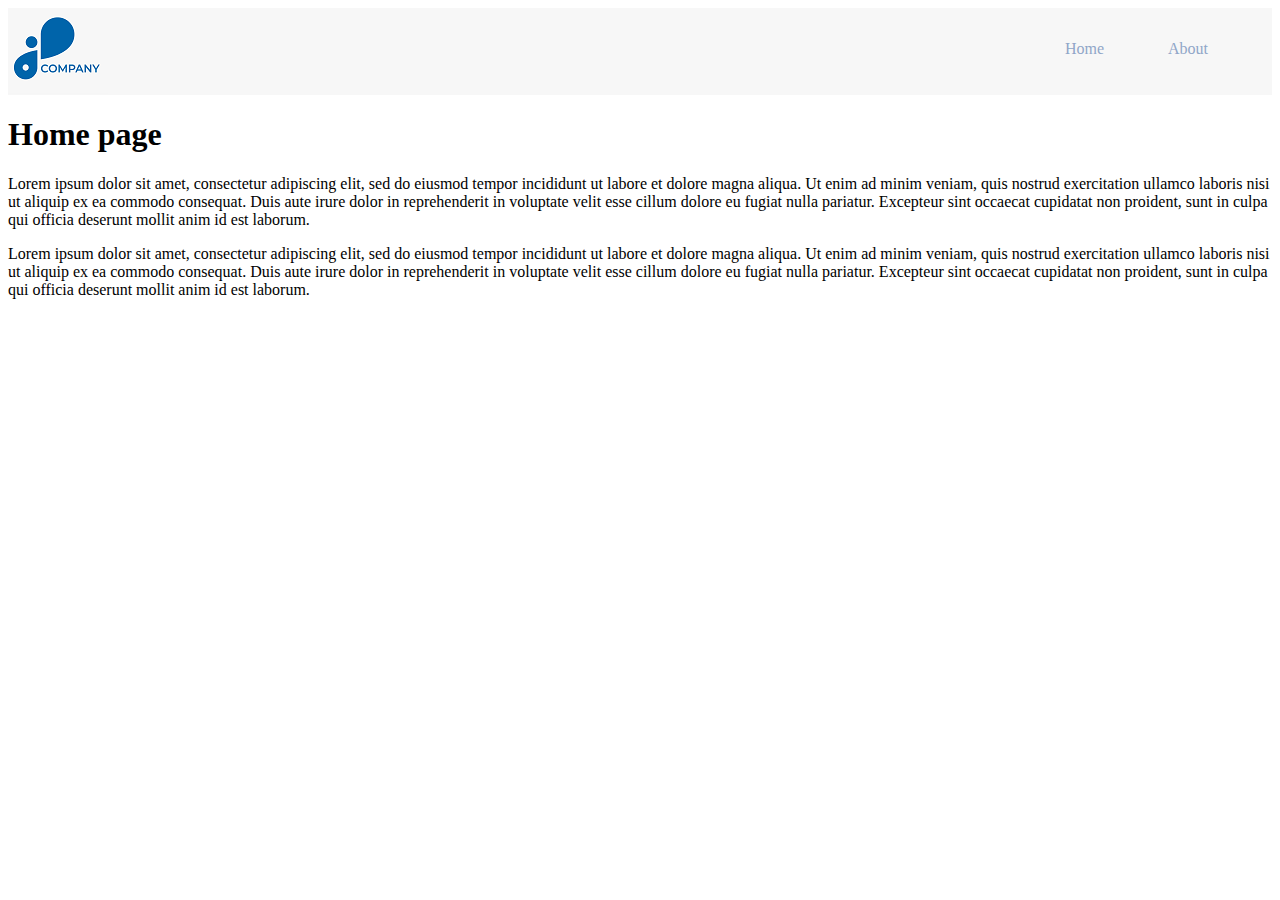
==== index.html @ 2eac94cb "first commit on V2" ====
<!DOCTYPE html>
<html lang="en">
  <head>
    <meta charset="UTF-8">
    <title>Client Check in #2</title>
    <link rel="stylesheet" href="css/style.css">
  </head>
  <body>

    <nav>
        <div clas="logo">
            <a href="index.html">
            <img src="logoSmall.png" alt="Guardian Logo">
            </a>
        </div>
        <div class="navigation">
            <a href="index.html">Home</a>
            <a href="about.html">About</a>
        </div>
    </nav>
    <h1>Home page</h1>
    <P>Lorem ipsum dolor sit amet, consectetur adipiscing elit, sed do eiusmod 
      tempor incididunt ut labore et dolore magna aliqua. Ut enim ad minim veniam, 
      quis nostrud exercitation ullamco laboris nisi ut aliquip ex ea commodo consequat. 
      Duis aute irure dolor in reprehenderit in voluptate velit esse cillum dolore eu fugiat 
      nulla pariatur. Excepteur sint occaecat cupidatat non proident, sunt in culpa qui officia 
      deserunt mollit anim id est laborum.</P>
    <P>Lorem ipsum dolor sit amet, consectetur adipiscing elit, sed do eiusmod 
      tempor incididunt ut labore et dolore magna aliqua. Ut enim ad minim veniam, 
      quis nostrud exercitation ullamco laboris nisi ut aliquip ex ea commodo consequat. 
      Duis aute irure dolor in reprehenderit in voluptate velit esse cillum dolore eu fugiat 
      nulla pariatur. Excepteur sint occaecat cupidatat non proident, sunt in culpa qui officia 
      deserunt mollit anim id est laborum.</P>
	<script src="index.js"></script>
  </body>
</html>
---- css/style.css ----
nav {
  display: flex;
  width: 100%;
  height: 87px;
  background-color: #f7f7f7;
}
nav .logo {
  max-height: fit-content;
  justify-content: left;
}
nav .navigation {
  display: flex;
  width: 100%;
  align-items: right;
  justify-content: right;
  padding-right: 2em;
}
nav .navigation a {
  margin: 2em;
  color: #90a6c8;
  text-decoration: none;
}
body {
  background-color: white;
}
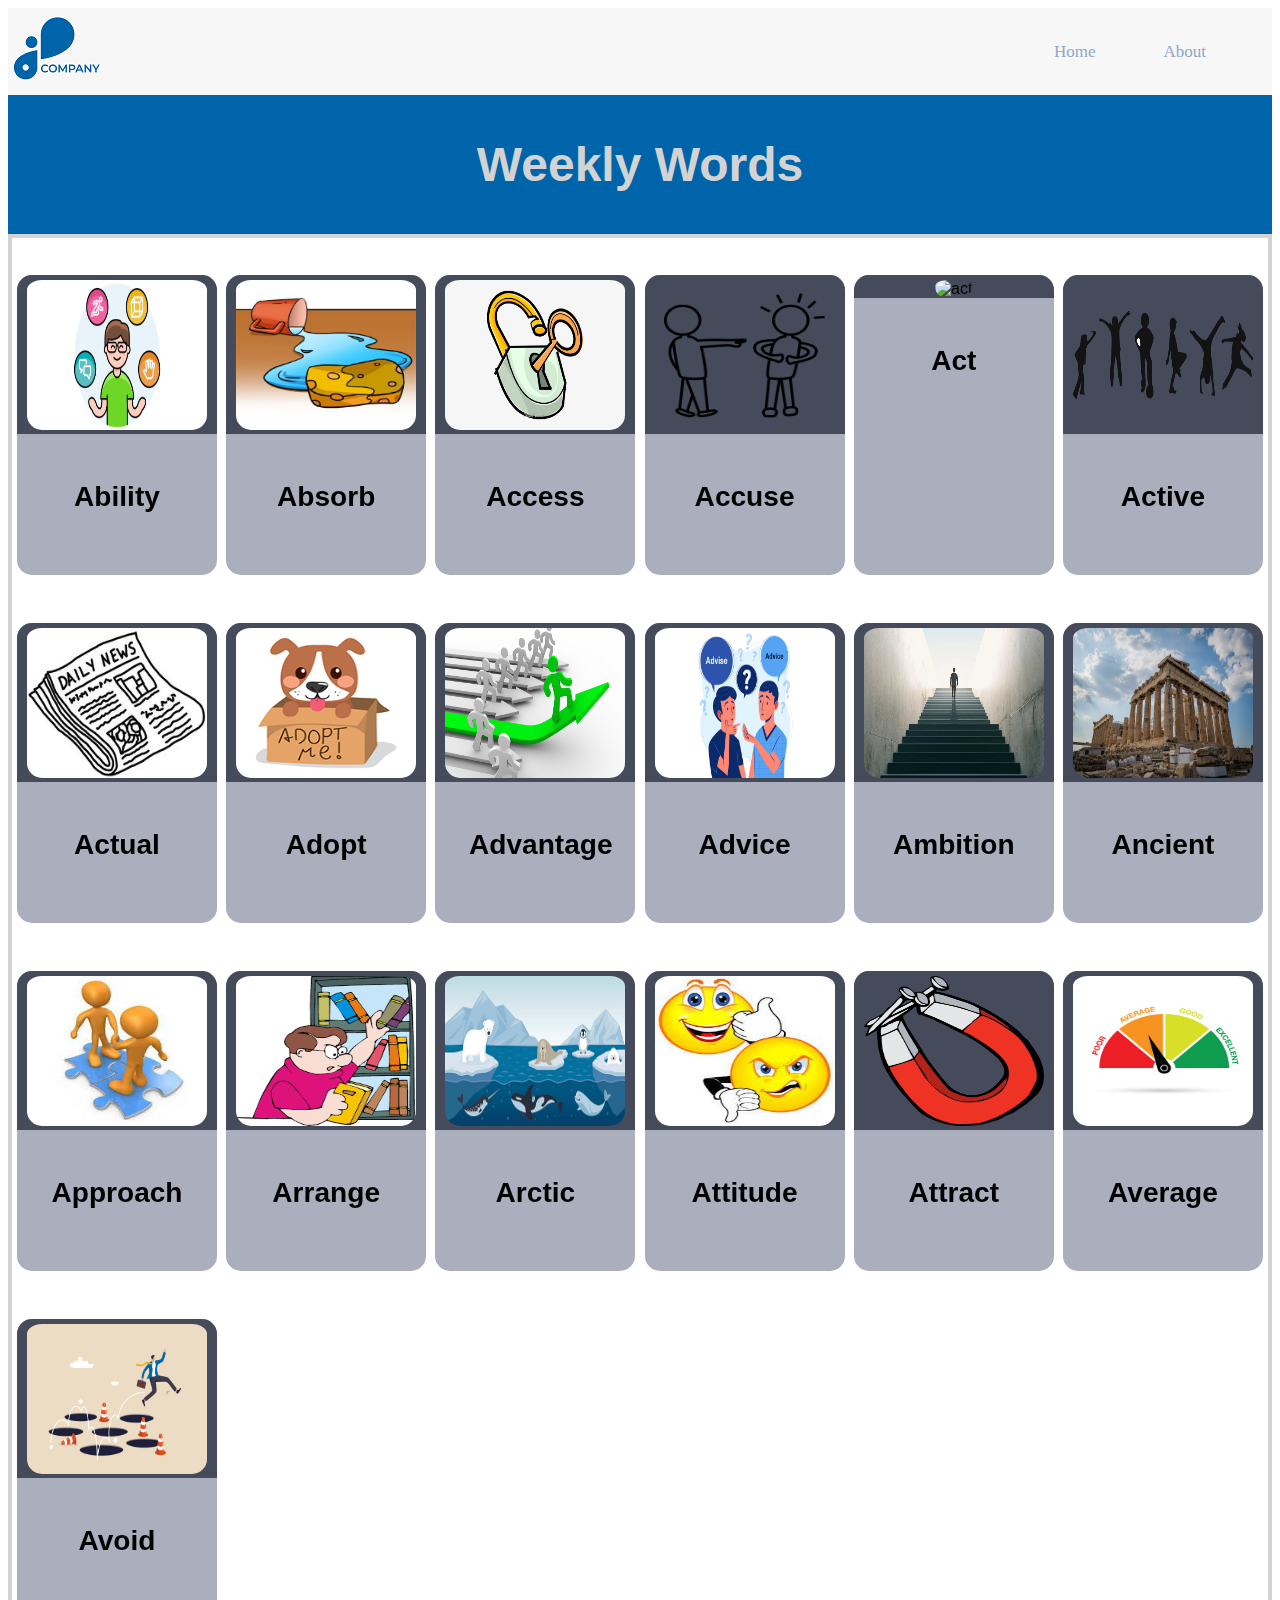
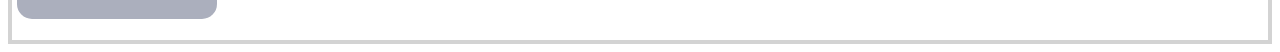
==== commit b678c226: "first commit" ====
--- a/index.html
+++ b/index.html
@@ -1,16 +1,18 @@
 <!DOCTYPE html>
 <html lang="en">
-  <head>
+
+<head>
     <meta charset="UTF-8">
-    <title>Client Check in #2</title>
-    <link rel="stylesheet" href="css/style.css">
-  </head>
-  <body>
+    <title>Client Check in #3</title>
+    <link rel="stylesheet" href="style.css">
+</head>
+
+<body>
 
     <nav>
-        <div clas="logo">
+        <div class="logo">
             <a href="index.html">
-            <img src="logoSmall.png" alt="Guardian Logo">
+                <img src="images/logoSmall.png" alt="Guardian Logo">
             </a>
         </div>
         <div class="navigation">
@@ -18,19 +20,382 @@
             <a href="about.html">About</a>
         </div>
     </nav>
-    <h1>Home page</h1>
-    <P>Lorem ipsum dolor sit amet, consectetur adipiscing elit, sed do eiusmod 
-      tempor incididunt ut labore et dolore magna aliqua. Ut enim ad minim veniam, 
-      quis nostrud exercitation ullamco laboris nisi ut aliquip ex ea commodo consequat. 
-      Duis aute irure dolor in reprehenderit in voluptate velit esse cillum dolore eu fugiat 
-      nulla pariatur. Excepteur sint occaecat cupidatat non proident, sunt in culpa qui officia 
-      deserunt mollit anim id est laborum.</P>
-    <P>Lorem ipsum dolor sit amet, consectetur adipiscing elit, sed do eiusmod 
-      tempor incididunt ut labore et dolore magna aliqua. Ut enim ad minim veniam, 
-      quis nostrud exercitation ullamco laboris nisi ut aliquip ex ea commodo consequat. 
-      Duis aute irure dolor in reprehenderit in voluptate velit esse cillum dolore eu fugiat 
-      nulla pariatur. Excepteur sint occaecat cupidatat non proident, sunt in culpa qui officia 
-      deserunt mollit anim id est laborum.</P>
-	<script src="index.js"></script>
-  </body>
+    <header class="masthead">
+        <h1>Weekly Words</h1>
+    </header>
+
+    <main class="main-area">
+
+        <div class="centered">
+
+            <section class="cards">
+
+                <div class="card flip-card">
+                    <div class="flip-card-inner">
+                        <div class="flip-card-front">
+                            <div class="pixHolder">
+                                <img src="images/ability.jpg" alt="ability" />
+                            </div>
+                            <div class="card-content">
+                                <h3>Ability</h3>
+                            </div>
+                        </div>
+                        <div class="flip-card-back">
+                            <h1>Ability</h1>
+                            <p>The power to do something; the quality of being able.</p>
+                            <br>
+                            <h2>Example:</h2>
+                            <p>Most birds have the ability to fly.</p>
+                        </div>
+                    </div>
+                </div>
+                <div class="card flip-card">
+                    <div class="flip-card-inner">
+                        <div class="flip-card-front">
+                            <div class="pixHolder">
+                                <img src="images/absorb.jpg" alt="absorb" />
+                            </div>
+                            <div class="card-content">
+                                <h3>Absorb</h3>
+                            </div>
+                        </div>
+                        <div class="flip-card-back">
+                            <h1>Absorb</h1>
+                            <p>Take in or soak up.
+                            </p>
+                            <br>
+                            <h2>Example:</h2>
+                            <p>A paper towel will absorb the spilled milk.</p>
+                        </div>
+                    </div>
+                </div>
+                <div class="card flip-card">
+                    <div class="flip-card-inner">
+                        <div class="flip-card-front">
+                            <div class="pixHolder">
+                                <img src="images/access.jpg" alt="access" />
+                            </div>
+                            <div class="card-content">
+                                <h3>Access</h3>
+                            </div>
+                        </div>
+                        <div class="flip-card-back">
+                            <h1>Access</h1>
+                            <p>The right or ability to enter, look at, or use something.</p>
+                            <br>
+                            <h2>Example:</h2>
+                            <p>The older students have access to the computers at school.</p>
+                        </div>
+                    </div>
+                </div>
+                <div class="card flip-card">
+                    <div class="flip-card-inner">
+                        <div class="flip-card-front">
+                            <div class="pixHolder">
+                                <img src="images/accuse.jpg" alt="accuse" />
+                            </div>
+                            <div class="card-content">
+                                <h3>Accuse</h3>
+                            </div>
+                        </div>
+                        <div class="flip-card-back">
+                            <h1>Accuse</h1>
+                            <p>To blame for something wrong.</p>
+                            <br>
+                            <h2>Example:</h2>
+                            <p>The teacher accused her of cheating.</p>
+                        </div>
+                    </div>
+                </div>
+                <div class="card flip-card">
+                    <div class="flip-card-inner">
+                        <div class="flip-card-front">
+                            <div class="pixHolder">
+                                <img src="images/act.jpg" alt="act" />
+                            </div>
+                            <div class="card-content">
+                                <h3>Act</h3>
+                            </div>
+                        </div>
+                        <div class="flip-card-back">
+                            <h1>Act</h1>
+                            <p>To do something.</p>
+                            <br>
+                            <h2>Example:</h2>
+                            <p>He acted like he was going to run.</p>
+                        </div>
+                    </div>
+                </div>
+                <div class="card flip-card">
+                    <div class="flip-card-inner">
+                        <div class="flip-card-front">
+                            <div class="pixHolder">
+                                <img src="images/active.jpg" alt="active" />
+                            </div>
+                            <div class="card-content">
+                                <h3>Active</h3>
+                            </div>
+                        </div>
+                        <div class="flip-card-back">
+                            <h1>Active</h1>
+                            <p>To engage in physically energetic pursuits.</p>
+                            <br>
+                            <h2>Example:</h2>
+                            <p>The teacher encouraged her students to be active at recess.</p>
+                        </div>
+                    </div>
+                </div>
+                <div class="card flip-card">
+                    <div class="flip-card-inner">
+                        <div class="flip-card-front">
+                            <div class="pixHolder">
+                                <img src="images/actual.jpg" alt="actual" />
+                            </div>
+                            <div class="card-content">
+                                <h3>Actual</h3>
+                            </div>
+                        </div>
+                        <div class="flip-card-back">
+                            <h1>Actual</h1>
+                            <p>Existing in fact.</p>
+                            <br>
+                            <h2>Example:</h2>
+                            <p>The actual assignment wasn't as hard as the practice. </p>
+                        </div>
+                    </div>
+                </div>
+                <div class="card flip-card">
+                    <div class="flip-card-inner">
+                        <div class="flip-card-front">
+                            <div class="pixHolder">
+                                <img src="images/adopt.jpg" alt="adopt" />
+                            </div>
+                            <div class="card-content">
+                                <h3>Adopt</h3>
+                            </div>
+                        </div>
+                        <div class="flip-card-back">
+                            <h1>Adopt</h1>
+                            <p>Choose to take up, follow, or use.</p>
+                            <br>
+                            <h2>Example:</h2>
+                            <p>They chose to adopt new rules for the school. </p>
+                        </div>
+                    </div>
+                </div>
+                <div class="card flip-card">
+                    <div class="flip-card-inner">
+                        <div class="flip-card-front">
+                            <div class="pixHolder">
+                                <img src="images/advantage.jpg" alt="advantage" />
+                            </div>
+                            <div class="card-content">
+                                <h3>Advantage</h3>
+                            </div>
+                        </div>
+                        <div class="flip-card-back">
+                            <h1>Advantage</h1>
+                            <p>A circumstance that puts one in a favorable or superior position</p>
+                            <br>
+                            <h2>Example:</h2>
+                            <p>The team had the advantage of being better prepared.</p>
+                        </div>
+                    </div>
+                </div>
+                <div class="card flip-card">
+                    <div class="flip-card-inner">
+                        <div class="flip-card-front">
+                            <div class="pixHolder">
+                                <img src="images/advice.jpg" alt="advice" />
+                            </div>
+                            <div class="card-content">
+                                <h3>Advice</h3>
+                            </div>
+                        </div>
+                        <div class="flip-card-back">
+                            <h1>Advice</h1>
+                            <p>Information someone gives to provide help on certain things.</p>
+                            <br>
+                            <h2>Example:</h2>
+                            <p>He gave good advice to his students about studying.</p>
+                        </div>
+                    </div>
+                </div>
+                <div class="card flip-card">
+                    <div class="flip-card-inner">
+                        <div class="flip-card-front">
+                            <div class="pixHolder">
+                                <img src="images/ambition.jpg" alt="ambition" />
+                            </div>
+                            <div class="card-content">
+                                <h3>Ambition</h3>
+                            </div>
+                        </div>
+                        <div class="flip-card-back">
+                            <h1>Ambition</h1>
+                            <p>A strong desire to do or to achieve something.</p>
+                            <br>
+                            <h2>Example:</h2>
+                            <p>He had a strong ambition to become a doctor.</p>
+                        </div>
+                    </div>
+                </div>
+                <div class="card flip-card">
+                    <div class="flip-card-inner">
+                        <div class="flip-card-front">
+                            <div class="pixHolder">
+                                <img src="images/ancient.jpg" alt="ancient" />
+                            </div>
+                            <div class="card-content">
+                                <h3>Ancient</h3>
+                            </div>
+                        </div>
+                        <div class="flip-card-back">
+                            <h1>Ancient</h1>
+                            <p>Something from the past that no longer exists.</p>
+                            <br>
+                            <h2>Example:</h2>
+                            <p>The Aztec were an ancient people from South America.</p>
+                        </div>
+                    </div>
+                </div>
+                <div class="card flip-card">
+                    <div class="flip-card-inner">
+                        <div class="flip-card-front">
+                            <div class="pixHolder">
+                                <img src="images/approach.jpg" alt="approach" />
+                            </div>
+                            <div class="card-content">
+                                <h3>Approach</h3>
+                            </div>
+                        </div>
+                        <div class="flip-card-back">
+                            <h1>Approach</h1>
+                            <p>To come close to something</p>
+                            <br>
+                            <h2>Example:</h2>
+                            <p>The group slowly approached the sleeping dog.</p>
+                        </div>
+                    </div>
+                </div>
+                <div class="card flip-card">
+                    <div class="flip-card-inner">
+                        <div class="flip-card-front">
+                            <div class="pixHolder">
+                                <img src="images/arrange.jpg" alt="arrange" />
+                            </div>
+                            <div class="card-content">
+                                <h3>Arrange</h3>
+                            </div>
+                        </div>
+                        <div class="flip-card-back">
+                            <h1>Arrange</h1>
+                            <p>Put things in order</p>
+                            <br>
+                            <h2>Example:</h2>
+                            <p>She arranged her books by height.</p>
+                        </div>
+                    </div>
+                </div>
+                <div class="card flip-card">
+                    <div class="flip-card-inner">
+                        <div class="flip-card-front">
+                            <div class="pixHolder">
+                                <img src="images/arctic.jpg" alt="arctic" />
+                            </div>
+                            <div class="card-content">
+                                <h3>Arctic</h3>
+                            </div>
+                        </div>
+                        <div class="flip-card-back">
+                            <h1>Arctic</h1>
+                            <p>An area around the North Pole</p>
+                            <br>
+                            <h2>Example:</h2>
+                            <p>The adventurers explored the icy Arctic.</p>
+                        </div>
+                    </div>
+                </div>
+                <div class="card flip-card">
+                    <div class="flip-card-inner">
+                        <div class="flip-card-front">
+                            <div class="pixHolder">
+                                <img src="images/attitude.jpg" alt="attitude" />
+                            </div>
+                            <div class="card-content">
+                                <h3>Attitude</h3>
+                            </div>
+                        </div>
+                        <div class="flip-card-back">
+                            <h1>Attitude</h1>
+                            <p>How a person thinks or feels about someone or something</p>
+                            <br>
+                            <h2>Example:</h2>
+                            <p>He had a positive attitude about playing checkers with his friend.</p>
+                        </div>
+                    </div>
+                </div>
+                <div class="card flip-card">
+                    <div class="flip-card-inner">
+                        <div class="flip-card-front">
+                            <div class="pixHolder">
+                                <img src="images/attract.jpg" alt="attract" />
+                            </div>
+                            <div class="card-content">
+                                <h3>Attract</h3>
+                            </div>
+                        </div>
+                        <div class="flip-card-back">
+                            <h1>Attract</h1>
+                            <p>To bring stuff together.</p>
+                            <br>
+                            <h2>Example:</h2>
+                            <p>The magnet attracted the piece of metal.</p>
+                        </div>
+                    </div>
+                </div>
+                <div class="card flip-card">
+                    <div class="flip-card-inner">
+                        <div class="flip-card-front">
+                            <div class="pixHolder">
+                                <img src="images/average.jpg" alt="average" />
+                            </div>
+                            <div class="card-content">
+                                <h3>Average</h3>
+                            </div>
+                        </div>
+                        <div class="flip-card-back">
+                            <h1>Average</h1>
+                            <p>Something that is seen as the most common of something</p>
+                            <br>
+                            <h2>Example:</h2>
+                            <p>Jeans are usually the average type of pants people wear.</p>
+                        </div>
+                    </div>
+                </div>
+                <div class="card flip-card">
+                    <div class="flip-card-inner">
+                        <div class="flip-card-front">
+                            <div class="pixHolder">
+                                <img src="images/avoid.jpg" alt="avoid" />
+                            </div>
+                            <div class="card-content">
+                                <h3>Avoid</h3>
+                            </div>
+                        </div>
+                        <div class="flip-card-back">
+                            <h1>Avoid</h1>
+                            <p>To keep away from something. </p>
+                            <br>
+                            <h2>Example:</h2>
+                            <p>They avoided walking past the scary old house. </p>
+                        </div>
+                    </div>
+                </div>
+
+            </section>
+        </div>
+    </main>
+</body>
+
 </html>--- a/style.css
+++ b/style.css
@@ -0,0 +1,259 @@
+nav {
+    display: flex;
+    width: 100%;
+    height: 87px;
+    background-color: #f7f7f7;
+  }
+  nav .logo {
+    max-height: fit-content;
+    justify-content: left;
+  }
+  nav .navigation {
+    display: flex;
+    width: 100%;
+    align-items: right;
+    justify-content: right;
+    padding-right: 2em;
+  }
+  nav .navigation a {
+    margin: 2em;
+    color: #90a6c8;
+    text-decoration: none;
+    font-size: 17px;
+  }
+
+  body {
+    background-color: white;
+  }
+  .masthead {
+
+    background-color: #0064AA;
+  
+    height: auto;
+  
+    padding: 10px;
+  
+    font-size: x-large;
+  
+    font-family: Montserrat, sans-serif;
+
+    color: lightgrey;
+
+    text-align: center;
+  
+  }
+  
+  p {
+    padding: 3px;
+  }
+  
+  .centered {
+  
+    margin-left: auto;
+  
+    margin-right: auto;
+  
+  }
+ 
+  .main-area {
+
+    border: 4px solid lightgray;
+  
+    background-color: white;
+  
+  }
+
+  .cards {
+  
+    display: flex;
+  
+    flex-wrap: wrap;
+  
+    justify-content: space-between;
+  
+    margin-top: -1em;
+  
+    padding: 5px;
+  
+  }
+  .card {
+
+    background: lightgray;
+  
+    margin-bottom: 2em;
+  
+    margin-top: 2em;
+  
+    max-height: 300px;
+
+    border-radius: 15px;
+  
+    flex: 1 1 200px;
+  
+    position: relative; /* to position items inside card */
+  
+  }
+  
+  .card a {
+  
+    color: black;
+  
+    text-decoration: none;
+  
+  }
+  
+  
+  
+  .card-content {
+  
+    padding: 1.4em;
+  
+    margin-top: 0;
+  
+    margin-bottom: 0.5em;
+  
+    font-weight: normal;
+
+    font-size: x-large;
+
+    font-family: sans-serif;
+  
+  }
+  h2 {
+
+    font-size: large;
+  
+  }
+  
+  .card-content p {
+  
+    font-size: 80%;
+  
+    font-weight: bolder;
+  
+  }
+  
+  .pixHolder {
+  
+    text-align: center;
+  
+    background-color: rgb(70, 75, 92);
+
+    border-top-left-radius: 15px;
+
+    border-top-right-radius: 15px;
+
+    
+  }
+  
+  
+  
+  .pixHolder img {
+  
+    padding-top: 5px;
+  
+    width: 90%;
+  
+    height: 150px;
+  
+    border-radius: 15px;
+  
+  }
+  
+  
+  
+  h3 {
+  
+    position: relative;
+  
+    top: -15px;
+  
+  }
+  
+@media screen and (min-width: 600px) {
+    .card {
+      flex: 0 1 200px;
+      max-width: 200px;
+      margin-bottom: 1em;
+    }
+  }  
+  @media screen and (max-width: 599px) {
+    .card {
+      flex: 0 1 calc(45% - 0.1em);
+      margin-bottom: 1em;
+    }
+    .masthead {
+      height: 125px;
+      padding-top: 10px;
+      font-size: large;
+    }
+  }
+  @media screen and (min-width: 800px) {
+    .cards {
+      margin-top: inherit;
+    }
+  }
+  [status="important"] {
+
+    border: 6px dashed green;
+  
+  }
+  
+  
+  
+  [status="done"]::before {
+  
+    content: "\2713";
+  
+    font-size: 10rem;
+  
+    font-weight: bolder;
+  
+    color: green;
+  
+    position: absolute;
+  
+    top: 5px;
+  
+    left: 5px;
+  
+  }
+  .flip-card {
+    background-color: transparent;
+    width: 200px;
+    height: 300px;
+    perspective: 1000px;
+    border-radius: 15px;
+  }
+  .flip-card-inner {
+    position: relative;
+    width: 100%;
+    height: 100%;
+    text-align: center;
+    transition: transform 0.6s;
+    transform-style: preserve-3d;
+    /* box-shadow: 0 4px 8px 0 rgba(0, 0, 0, 0.2); */
+  }
+  .flip-card:hover .flip-card-inner {
+    transform: rotateY(180deg);
+  }
+.flip-card-front,
+.flip-card-back {
+  position: absolute;
+  width: 100%;
+  height: 100%;
+  border-radius: 15px;
+  backface-visibility: hidden;
+  background-color: white;
+  font-family: sans-serif;
+}
+.flip-card-front {
+    background-color: rgb(171, 175, 189);
+    color: black;
+  }
+  .flip-card-back {
+    background-color: rgb(171, 175, 189);
+    border: 2px solid #0064AA;
+    color: black;
+    transform: rotateY(180deg);
+  }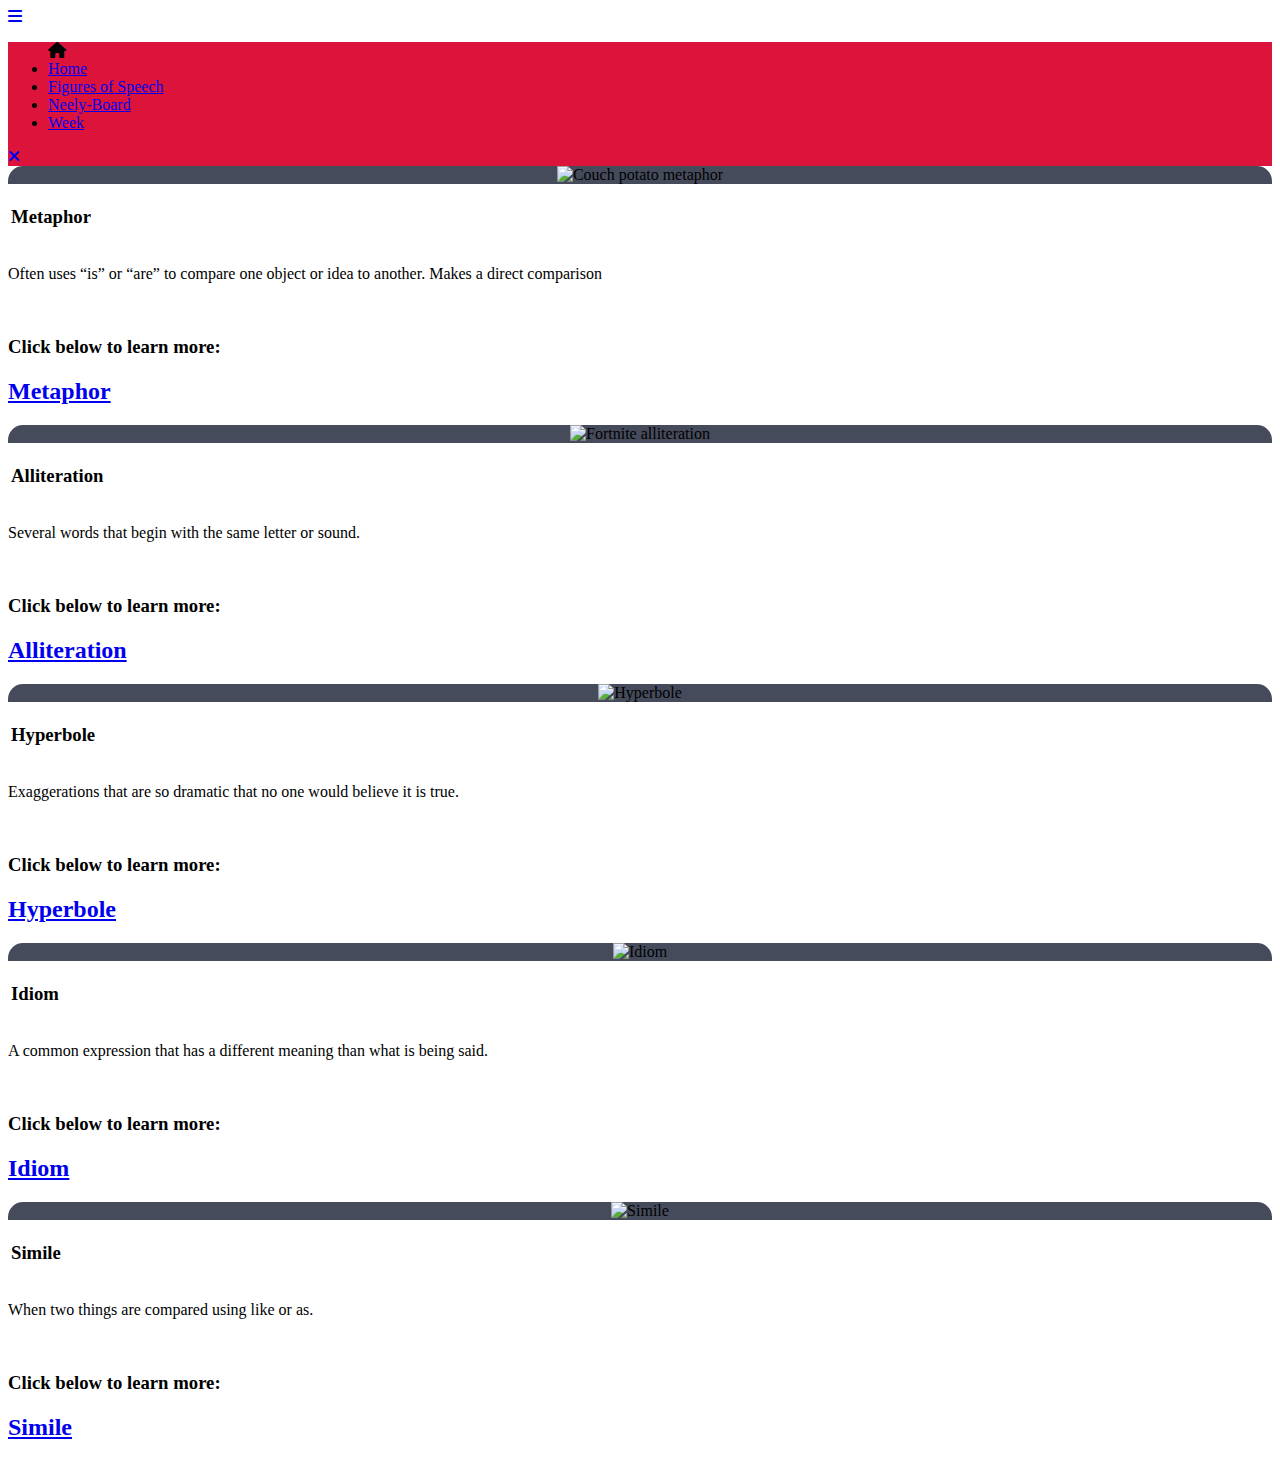
==== commit 8128f6e2: "FOS" ====
--- a/index.html
+++ b/index.html
@@ -3,399 +3,175 @@
 
 <head>
     <meta charset="UTF-8">
-    <title>Client Check in #3</title>
-    <link rel="stylesheet" href="style.css">
+    <meta http-equiv="X-UA-Compatible" content="IE=edge">
+    <meta name="viewport" content="width=device-width, initial-scale=1.0">
+    <title>Figures of Speech</title>
+    <link rel="stylesheet/less" type="text/css" href="./less/custom_styles.less" />
+    <link rel="stylesheet" href="https://cdnjs.cloudflare.com/ajax/libs/font-awesome/6.3.0/css/all.min.css" />
+    <link rel="icon" type="image/x-icon" href="images/favicon.ico">
+    <script src="https://cdn.jsdelivr.net/npm/less"></script>
+    <script src="app.js"></script>
+    <style>
+        .pixHolder {
+
+            text-align: center;
+
+            background-color: rgb(70, 75, 92);
+
+            border-top-left-radius: 15px;
+
+            border-top-right-radius: 15px;
+
+
+        }
+    </style>
 </head>
 
-<body>
+<body style="background-color: white">
+    <div>
+        <a class="hamburger" href="#navbar">
+            <i class="fa fa-bars"></i>
+        </a>
+        <nav id="navbar" style="background-color: crimson">
+            <ul>
+                <i class="fa-solid fa-house"></i>
+                <li><a href="index.html">Home</a></li>
+                <li><a href="simile.html">Figures of Speech</a></li>
+                <li><a href="neelyboard.html">Neely-Board</a></li>
+                <li><a href="week.html">Week</a></li>
+            </ul>
+            <a class="close" href="#">
+                <i class="fa fa-close"></i>
+            </a>
+        </nav>
+    </div>
 
-    <nav>
-        <div class="logo">
-            <a href="index.html">
-                <img src="images/logoSmall.png" alt="Guardian Logo">
-            </a>
-        </div>
-        <div class="navigation">
-            <a href="index.html">Home</a>
-            <a href="about.html">About</a>
-        </div>
-    </nav>
-    <header class="masthead">
-        <h1>Weekly Words</h1>
-    </header>
+    <div id="homePage">
+        <section class="cards">
 
-    <main class="main-area">
-
-        <div class="centered">
-
-            <section class="cards">
-
-                <div class="card flip-card">
-                    <div class="flip-card-inner">
-                        <div class="flip-card-front">
-                            <div class="pixHolder">
-                                <img src="images/ability.jpg" alt="ability" />
-                            </div>
-                            <div class="card-content">
-                                <h3>Ability</h3>
-                            </div>
+            <div class="card flip-card">
+                <div class="flip-card-inner">
+                    <div class="flip-card-front">
+                        <div class="pixHolder">
+                            <!-- <img src="" alt="absorb" /> -->
                         </div>
-                        <div class="flip-card-back">
-                            <h1>Ability</h1>
-                            <p>The power to do something; the quality of being able.</p>
-                            <br>
-                            <h2>Example:</h2>
-                            <p>Most birds have the ability to fly.</p>
+                        <div class="pixHolder">
+                            <img src="https://dobienews.scuc.txed.net/wp-content/uploads/2020/04/couch-900x629.jpg"
+                                alt="Couch potato metaphor" />
+                        </div>
+                        <div class="card-content" style="padding: 3px">
+                            <h3>Metaphor</h3>
                         </div>
                     </div>
+                    <div class="flip-card-back">
+                        <!-- <h1>Metaphor</h1> -->
+                        <p>Often uses “is” or
+                            “are” to compare one
+                            object or idea to
+                            another. Makes a
+                            direct comparison</p>
+                        <br>
+                        <h3>Click below to learn more:</h3>
+                        <h2><a href="metaphor.html">Metaphor</a></h2>
+                    </div>
+
                 </div>
-                <div class="card flip-card">
-                    <div class="flip-card-inner">
-                        <div class="flip-card-front">
-                            <div class="pixHolder">
-                                <img src="images/absorb.jpg" alt="absorb" />
-                            </div>
-                            <div class="card-content">
-                                <h3>Absorb</h3>
-                            </div>
+            </div>
+            <div class="card flip-card">
+                <div class="flip-card-inner">
+                    <div class="flip-card-front">
+                        <div class="pixHolder">
+                            <img src="https://www.pcinvasion.com/wp-content/uploads/2018/01/fortnite-2.jpg"
+                                alt="Fortnite alliteration" />
                         </div>
-                        <div class="flip-card-back">
-                            <h1>Absorb</h1>
-                            <p>Take in or soak up.
-                            </p>
-                            <br>
-                            <h2>Example:</h2>
-                            <p>A paper towel will absorb the spilled milk.</p>
+                        <div class="card-content" style="padding: 3px">
+                            <h3>Alliteration</h3>
                         </div>
                     </div>
+                    <div class="flip-card-back">
+                        <!-- <h1>Alliteration</h1> -->
+                        <p>Several words
+                            that begin with
+                            the same letter
+                            or sound.</p>
+                        <br>
+                        <h3>Click below to learn more:</h3>
+                        <h2><a href="alliteration.html">Alliteration</a></h2>
+                    </div>
                 </div>
-                <div class="card flip-card">
-                    <div class="flip-card-inner">
-                        <div class="flip-card-front">
-                            <div class="pixHolder">
-                                <img src="images/access.jpg" alt="access" />
-                            </div>
-                            <div class="card-content">
-                                <h3>Access</h3>
-                            </div>
+            </div>
+            <div class="card flip-card">
+                <div class="flip-card-inner">
+                    <div class="flip-card-front">
+                        <div class="pixHolder">
+                            <img src="https://i.pinimg.com/236x/54/67/c9/5467c92263389a595e6ca8880d04a895--figurative-language-school-classroom.jpg"
+                                alt="Hyperbole" />
                         </div>
-                        <div class="flip-card-back">
-                            <h1>Access</h1>
-                            <p>The right or ability to enter, look at, or use something.</p>
-                            <br>
-                            <h2>Example:</h2>
-                            <p>The older students have access to the computers at school.</p>
+                        <div class="card-content" style="padding: 3px">
+                            <h3>Hyperbole</h3>
                         </div>
                     </div>
+                    <div class="flip-card-back">
+                        <!-- <h1>Hyperbole</h1> -->
+                        <p>Exaggerations that
+                            are so dramatic that
+                            no one would believe
+                            it is true.</p>
+                        <br>
+                        <h3>Click below to learn more:</h3>
+                        <h2><a href="hyperbole.html">Hyperbole</a></h2>
+                    </div>
                 </div>
-                <div class="card flip-card">
-                    <div class="flip-card-inner">
-                        <div class="flip-card-front">
-                            <div class="pixHolder">
-                                <img src="images/accuse.jpg" alt="accuse" />
-                            </div>
-                            <div class="card-content">
-                                <h3>Accuse</h3>
-                            </div>
+            </div>
+            <div class="card flip-card">
+                <div class="flip-card-inner">
+                    <div class="flip-card-front">
+                        <div class="pixHolder">
+                            <img src="https://www.farmersalmanac.com/wp-content/uploads/2020/11/raining-cats-dogs.jpg"
+                                alt="Idiom" />
                         </div>
-                        <div class="flip-card-back">
-                            <h1>Accuse</h1>
-                            <p>To blame for something wrong.</p>
-                            <br>
-                            <h2>Example:</h2>
-                            <p>The teacher accused her of cheating.</p>
+                        <div class="card-content" style="padding: 3px">
+                            <h3>Idiom</h3>
                         </div>
                     </div>
+                    <div class="flip-card-back">
+                        <!-- <h1>Simile</h1> -->
+                        <p>A common
+                            expression that has a
+                            different meaning
+                            than what is being
+                            said.</p>
+                        <br>
+                        <h3>Click below to learn more:</h3>
+                        <h2><a href="idiom.html">Idiom</a></h2>
+                    </div>
                 </div>
-                <div class="card flip-card">
-                    <div class="flip-card-inner">
-                        <div class="flip-card-front">
-                            <div class="pixHolder">
-                                <img src="images/act.jpg" alt="act" />
-                            </div>
-                            <div class="card-content">
-                                <h3>Act</h3>
-                            </div>
+            </div>
+            <div class="card flip-card">
+                <div class="flip-card-inner">
+                    <div class="flip-card-front">
+                        <div class="pixHolder">
+                            <img src="https://leverageedublog.s3.ap-south-1.amazonaws.com/blog/wp-content/uploads/2020/09/10202906/examples-of-similie.jpg"
+                                alt="Simile" />
                         </div>
-                        <div class="flip-card-back">
-                            <h1>Act</h1>
-                            <p>To do something.</p>
-                            <br>
-                            <h2>Example:</h2>
-                            <p>He acted like he was going to run.</p>
+                        <div class="card-content" style="padding: 3px">
+                            <h3>Simile</h3>
                         </div>
                     </div>
-                </div>
-                <div class="card flip-card">
-                    <div class="flip-card-inner">
-                        <div class="flip-card-front">
-                            <div class="pixHolder">
-                                <img src="images/active.jpg" alt="active" />
-                            </div>
-                            <div class="card-content">
-                                <h3>Active</h3>
-                            </div>
-                        </div>
-                        <div class="flip-card-back">
-                            <h1>Active</h1>
-                            <p>To engage in physically energetic pursuits.</p>
-                            <br>
-                            <h2>Example:</h2>
-                            <p>The teacher encouraged her students to be active at recess.</p>
-                        </div>
+                    <div class="flip-card-back">
+                        <!-- <h1>Simile</h1> -->
+                        <p>When two things
+                            are compared
+                            using like or as.</p>
+                        <br>
+                        <h3>Click below to learn more:</h3>
+                        <h2><a href="simile.html">Simile</a></h2>
                     </div>
                 </div>
-                <div class="card flip-card">
-                    <div class="flip-card-inner">
-                        <div class="flip-card-front">
-                            <div class="pixHolder">
-                                <img src="images/actual.jpg" alt="actual" />
-                            </div>
-                            <div class="card-content">
-                                <h3>Actual</h3>
-                            </div>
-                        </div>
-                        <div class="flip-card-back">
-                            <h1>Actual</h1>
-                            <p>Existing in fact.</p>
-                            <br>
-                            <h2>Example:</h2>
-                            <p>The actual assignment wasn't as hard as the practice. </p>
-                        </div>
-                    </div>
-                </div>
-                <div class="card flip-card">
-                    <div class="flip-card-inner">
-                        <div class="flip-card-front">
-                            <div class="pixHolder">
-                                <img src="images/adopt.jpg" alt="adopt" />
-                            </div>
-                            <div class="card-content">
-                                <h3>Adopt</h3>
-                            </div>
-                        </div>
-                        <div class="flip-card-back">
-                            <h1>Adopt</h1>
-                            <p>Choose to take up, follow, or use.</p>
-                            <br>
-                            <h2>Example:</h2>
-                            <p>They chose to adopt new rules for the school. </p>
-                        </div>
-                    </div>
-                </div>
-                <div class="card flip-card">
-                    <div class="flip-card-inner">
-                        <div class="flip-card-front">
-                            <div class="pixHolder">
-                                <img src="images/advantage.jpg" alt="advantage" />
-                            </div>
-                            <div class="card-content">
-                                <h3>Advantage</h3>
-                            </div>
-                        </div>
-                        <div class="flip-card-back">
-                            <h1>Advantage</h1>
-                            <p>A circumstance that puts one in a favorable or superior position</p>
-                            <br>
-                            <h2>Example:</h2>
-                            <p>The team had the advantage of being better prepared.</p>
-                        </div>
-                    </div>
-                </div>
-                <div class="card flip-card">
-                    <div class="flip-card-inner">
-                        <div class="flip-card-front">
-                            <div class="pixHolder">
-                                <img src="images/advice.jpg" alt="advice" />
-                            </div>
-                            <div class="card-content">
-                                <h3>Advice</h3>
-                            </div>
-                        </div>
-                        <div class="flip-card-back">
-                            <h1>Advice</h1>
-                            <p>Information someone gives to provide help on certain things.</p>
-                            <br>
-                            <h2>Example:</h2>
-                            <p>He gave good advice to his students about studying.</p>
-                        </div>
-                    </div>
-                </div>
-                <div class="card flip-card">
-                    <div class="flip-card-inner">
-                        <div class="flip-card-front">
-                            <div class="pixHolder">
-                                <img src="images/ambition.jpg" alt="ambition" />
-                            </div>
-                            <div class="card-content">
-                                <h3>Ambition</h3>
-                            </div>
-                        </div>
-                        <div class="flip-card-back">
-                            <h1>Ambition</h1>
-                            <p>A strong desire to do or to achieve something.</p>
-                            <br>
-                            <h2>Example:</h2>
-                            <p>He had a strong ambition to become a doctor.</p>
-                        </div>
-                    </div>
-                </div>
-                <div class="card flip-card">
-                    <div class="flip-card-inner">
-                        <div class="flip-card-front">
-                            <div class="pixHolder">
-                                <img src="images/ancient.jpg" alt="ancient" />
-                            </div>
-                            <div class="card-content">
-                                <h3>Ancient</h3>
-                            </div>
-                        </div>
-                        <div class="flip-card-back">
-                            <h1>Ancient</h1>
-                            <p>Something from the past that no longer exists.</p>
-                            <br>
-                            <h2>Example:</h2>
-                            <p>The Aztec were an ancient people from South America.</p>
-                        </div>
-                    </div>
-                </div>
-                <div class="card flip-card">
-                    <div class="flip-card-inner">
-                        <div class="flip-card-front">
-                            <div class="pixHolder">
-                                <img src="images/approach.jpg" alt="approach" />
-                            </div>
-                            <div class="card-content">
-                                <h3>Approach</h3>
-                            </div>
-                        </div>
-                        <div class="flip-card-back">
-                            <h1>Approach</h1>
-                            <p>To come close to something</p>
-                            <br>
-                            <h2>Example:</h2>
-                            <p>The group slowly approached the sleeping dog.</p>
-                        </div>
-                    </div>
-                </div>
-                <div class="card flip-card">
-                    <div class="flip-card-inner">
-                        <div class="flip-card-front">
-                            <div class="pixHolder">
-                                <img src="images/arrange.jpg" alt="arrange" />
-                            </div>
-                            <div class="card-content">
-                                <h3>Arrange</h3>
-                            </div>
-                        </div>
-                        <div class="flip-card-back">
-                            <h1>Arrange</h1>
-                            <p>Put things in order</p>
-                            <br>
-                            <h2>Example:</h2>
-                            <p>She arranged her books by height.</p>
-                        </div>
-                    </div>
-                </div>
-                <div class="card flip-card">
-                    <div class="flip-card-inner">
-                        <div class="flip-card-front">
-                            <div class="pixHolder">
-                                <img src="images/arctic.jpg" alt="arctic" />
-                            </div>
-                            <div class="card-content">
-                                <h3>Arctic</h3>
-                            </div>
-                        </div>
-                        <div class="flip-card-back">
-                            <h1>Arctic</h1>
-                            <p>An area around the North Pole</p>
-                            <br>
-                            <h2>Example:</h2>
-                            <p>The adventurers explored the icy Arctic.</p>
-                        </div>
-                    </div>
-                </div>
-                <div class="card flip-card">
-                    <div class="flip-card-inner">
-                        <div class="flip-card-front">
-                            <div class="pixHolder">
-                                <img src="images/attitude.jpg" alt="attitude" />
-                            </div>
-                            <div class="card-content">
-                                <h3>Attitude</h3>
-                            </div>
-                        </div>
-                        <div class="flip-card-back">
-                            <h1>Attitude</h1>
-                            <p>How a person thinks or feels about someone or something</p>
-                            <br>
-                            <h2>Example:</h2>
-                            <p>He had a positive attitude about playing checkers with his friend.</p>
-                        </div>
-                    </div>
-                </div>
-                <div class="card flip-card">
-                    <div class="flip-card-inner">
-                        <div class="flip-card-front">
-                            <div class="pixHolder">
-                                <img src="images/attract.jpg" alt="attract" />
-                            </div>
-                            <div class="card-content">
-                                <h3>Attract</h3>
-                            </div>
-                        </div>
-                        <div class="flip-card-back">
-                            <h1>Attract</h1>
-                            <p>To bring stuff together.</p>
-                            <br>
-                            <h2>Example:</h2>
-                            <p>The magnet attracted the piece of metal.</p>
-                        </div>
-                    </div>
-                </div>
-                <div class="card flip-card">
-                    <div class="flip-card-inner">
-                        <div class="flip-card-front">
-                            <div class="pixHolder">
-                                <img src="images/average.jpg" alt="average" />
-                            </div>
-                            <div class="card-content">
-                                <h3>Average</h3>
-                            </div>
-                        </div>
-                        <div class="flip-card-back">
-                            <h1>Average</h1>
-                            <p>Something that is seen as the most common of something</p>
-                            <br>
-                            <h2>Example:</h2>
-                            <p>Jeans are usually the average type of pants people wear.</p>
-                        </div>
-                    </div>
-                </div>
-                <div class="card flip-card">
-                    <div class="flip-card-inner">
-                        <div class="flip-card-front">
-                            <div class="pixHolder">
-                                <img src="images/avoid.jpg" alt="avoid" />
-                            </div>
-                            <div class="card-content">
-                                <h3>Avoid</h3>
-                            </div>
-                        </div>
-                        <div class="flip-card-back">
-                            <h1>Avoid</h1>
-                            <p>To keep away from something. </p>
-                            <br>
-                            <h2>Example:</h2>
-                            <p>They avoided walking past the scary old house. </p>
-                        </div>
-                    </div>
-                </div>
+            </div>
+        </section>
+    </div>
 
-            </section>
-        </div>
-    </main>
 </body>
 
 </html>